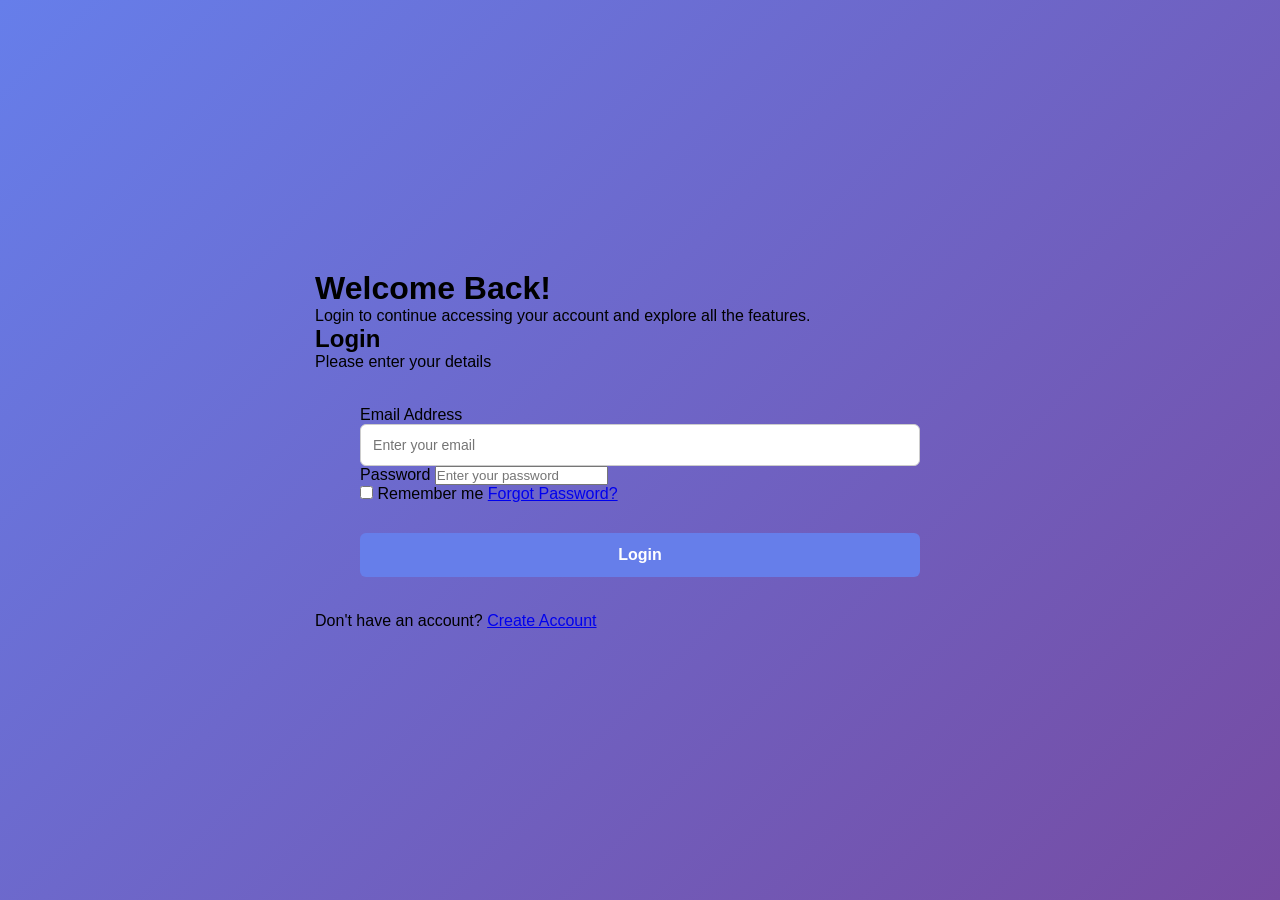
==== Login.html @ ab64238c "Create Login.html" ====
<!DOCTYPE html>
<html lang="en">
<head>
    <meta charset="UTF-8">
    <meta name="viewport" content="width=device-width, initial-scale=1.0">
    <title>Login Page</title>
    <link rel="stylesheet" href="style.css">
</head>

<body>

    <div class="login-box">

        <div class="welcome-section">
            <h1>Welcome Back!</h1>
            <p>
                Login to continue accessing your account
                and explore all the features.
            </p>
        </div>

        <div class="form-section">

            <h2>Login</h2>
            <p class="subtitle">Please enter your details</p>

            <form>

                <label>Email Address</label>
                <input type="email" placeholder="Enter your email">

                <label>Password</label>
                <input type="password" placeholder="Enter your password">

                <div class="options">
                    <label class="remember">
                        <input type="checkbox">
                        Remember me
                    </label>

                    <a href="#">Forgot Password?</a>
                </div>

                <button type="submit">Login</button>

            </form>

            <p class="signup">
                Don't have an account?
                <a href="#">Create Account</a>
            </p>

        </div>

    </div>

</body>
</html>
---- style.css ----
* {
    margin: 0;
    padding: 0;
    box-sizing: border-box;
}

body {
    font-family: Arial, sans-serif;
    background: linear-gradient(135deg, #667eea, #764ba2);

    min-height: 100vh;

    display: flex;
    justify-content: center;
    align-items: center;

    padding: 40px 20px;
}

.container {
    width: 850px;
    background-color: white;

    border-radius: 15px;

    box-shadow: 0 15px 40px rgba(0, 0, 0, 0.2);

    overflow: hidden;
}

/* Header */

.form-header {
    background: linear-gradient(135deg, #667eea, #764ba2);

    color: white;

    text-align: center;

    padding: 30px;
}

.form-header h1 {
    font-size: 32px;
    margin-bottom: 8px;
}

.form-header p {
    font-size: 15px;
}

/* Form */

form {
    padding: 35px 45px;
}

.form-grid {
    display: grid;

    grid-template-columns: 1fr 1fr;

    gap: 22px;
}

.form-group {
    display: flex;
    flex-direction: column;
}

.form-group > label {
    font-weight: bold;
    margin-bottom: 8px;
    color: #333;
}

input[type="text"],
input[type="email"],
input[type="tel"],
input[type="date"],
select,
textarea {
    width: 100%;

    padding: 12px;

    border: 1px solid #ccc;

    border-radius: 6px;

    font-size: 14px;

    background-color: #fff;
}

input:focus,
select:focus,
textarea:focus {
    outline: none;

    border-color: #667eea;
}

/* Radio Buttons */

.radio-group {
    display: flex;

    align-items: center;

    gap: 20px;

    height: 42px;
}

.radio-group label {
    display: flex;

    align-items: center;

    gap: 6px;

    font-weight: normal;
}

.radio-group input {
    accent-color: #667eea;
}

/* Address */

.address {
    grid-column: 1 / 3;
}

textarea {
    height: 100px;

    resize: vertical;
}

/* Register Button */

button {
    width: 100%;

    margin-top: 30px;

    padding: 13px;

    border: none;

    border-radius: 6px;

    background-color: #667eea;

    color: white;

    font-size: 16px;

    font-weight: bold;

    cursor: pointer;
}

button:hover {
    background-color: #5568d8;
}

/* Login */

.login-text {
    text-align: center;

    margin-top: 20px;

    color: #777;

    font-size: 14px;
}

.login-text a {
    color: #667eea;

    text-decoration: none;

    font-weight: bold;
}

/* Mobile */

@media (max-width: 700px) {

    .container {
        width: 100%;
    }

    .form-grid {
        grid-template-columns: 1fr;
    }

    .address {
        grid-column: auto;
    }

    form {
        padding: 25px;
    }

    .radio-group {
        gap: 12px;
    }
}
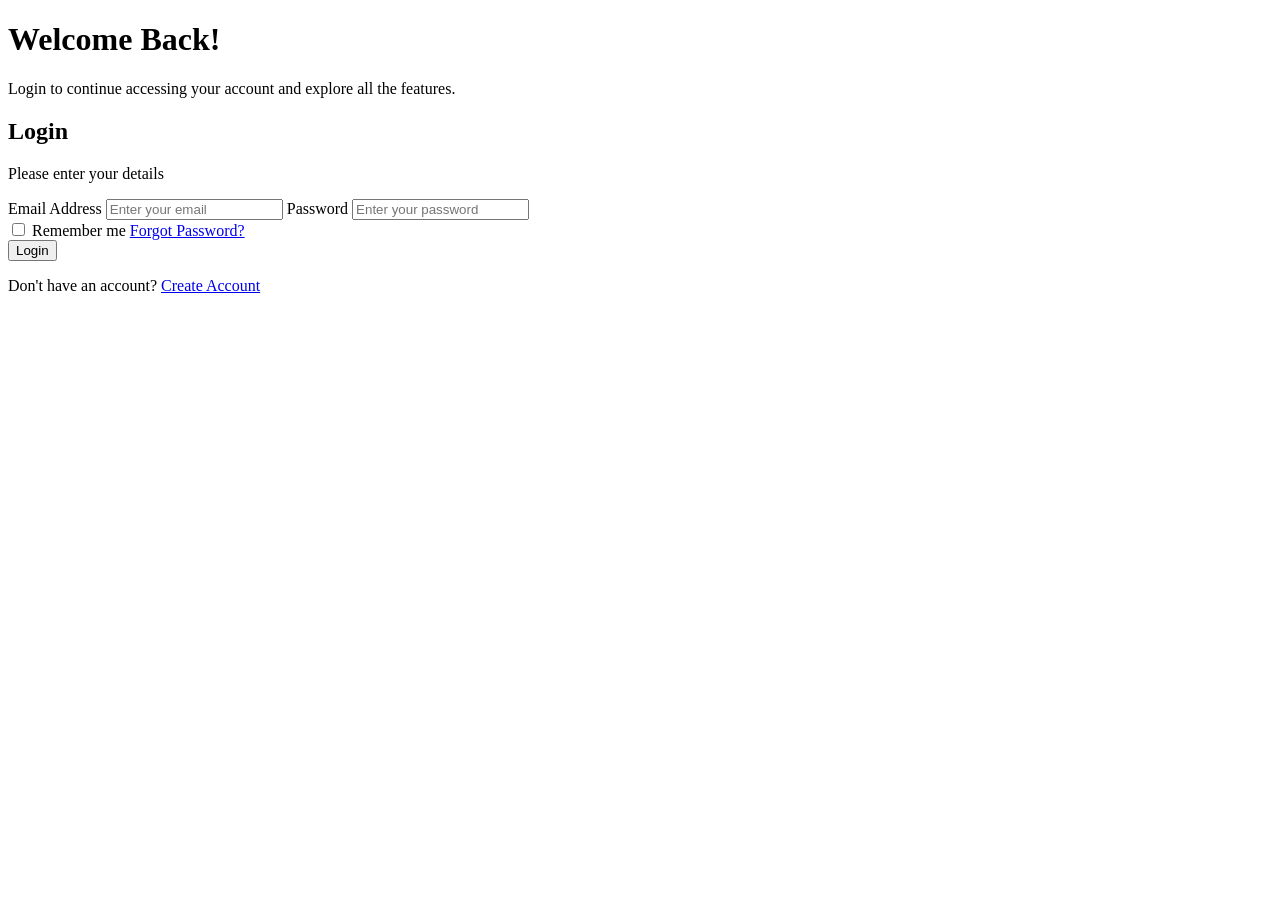
==== commit bbcd78c0: "Change stylesheet link to login.css" ====
--- a/Login.html
+++ b/Login.html
@@ -4,7 +4,7 @@
     <meta charset="UTF-8">
     <meta name="viewport" content="width=device-width, initial-scale=1.0">
     <title>Login Page</title>
-    <link rel="stylesheet" href="style.css">
+    <link rel="stylesheet" href="login.css">
 </head>
 
 <body>
